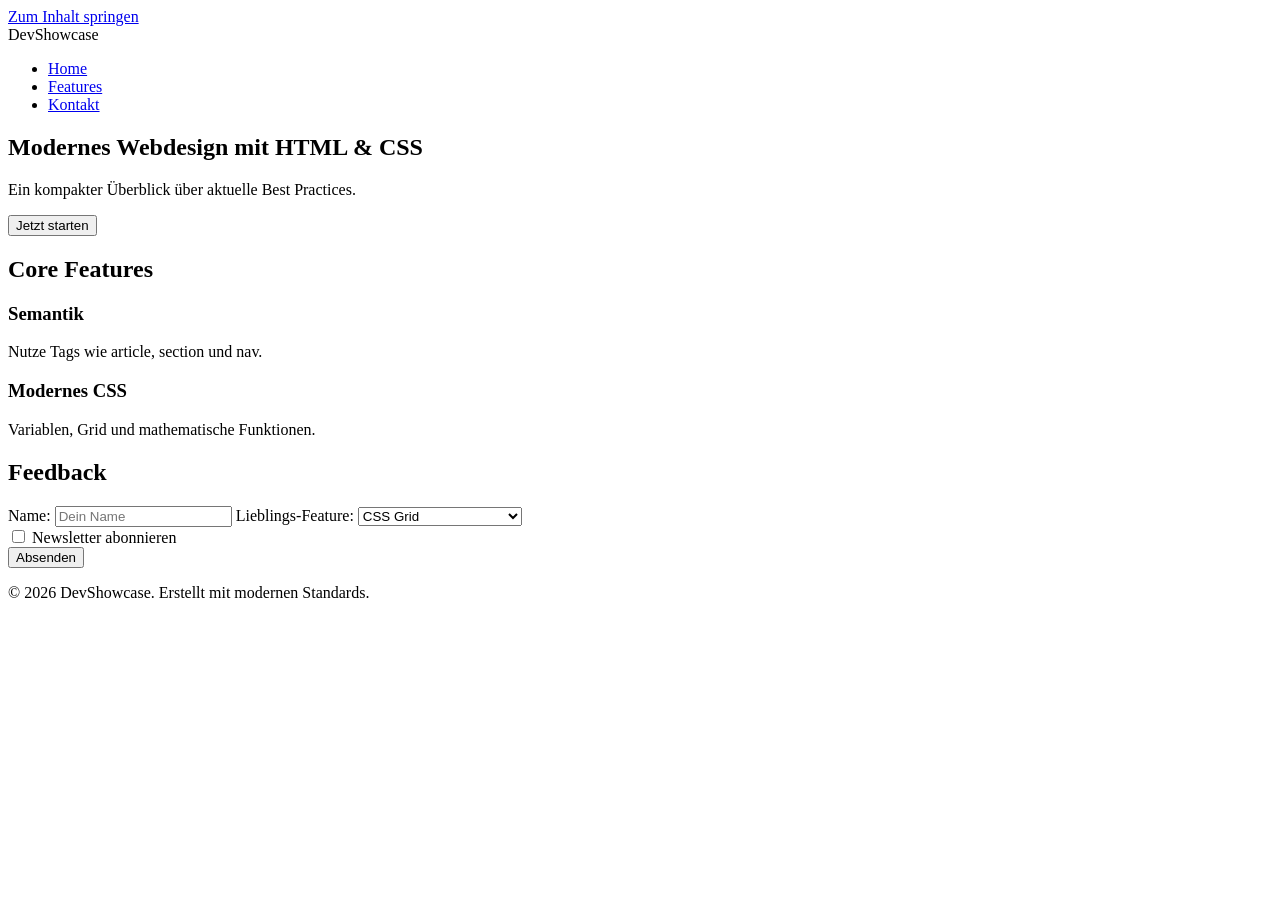
==== index.html @ 9e115ffb "neue index" ====
<!DOCTYPE html>
<!-- html: Legt die Sprache fest, wichtig für Screenreader und Suchmaschinen -->
<html lang="de">
<head>
    <!-- charset: Definiert die Zeichenkodierung (Umlaute wie ä, ö, ü werden korrekt dargestellt) -->
    <meta charset="UTF-8">
    
    <!-- viewport: Macht die Webseite responsiv (skaliert automatisch auf Smartphones) -->
    <meta name="viewport" content="width=device-width, initial-scale=1.0">
    
    <!-- title: Der Text, der oben im Browser-Tab steht -->
    <title>Modernes HTML5 & CSS Showcase</title>
    
    <!-- link: Verknüpft diese HTML-Datei mit der externen CSS-Style-Datei -->
    <link rel="stylesheet" href="style.css">
</head>
<body>

    <!-- header: Semantischer Tag für den Kopfbereich der Seite -->
    <header class="main-header">
        <!-- Skip-Link: Unsichtbarer Link für Tastatur-Nutzer, um die Navigation zu überspringen (Barrierefreiheit) -->
        <a href="#main-content" class="skip-link">Zum Inhalt springen</a>
        
        <!-- nav: Kennzeichnet den Navigationsbereich; aria-label beschreibt den Zweck für Screenreader -->
        <nav aria-label="Hauptnavigation">
            <div class="logo">DevShowcase</div>
            <!-- ul/li: Die sauberste Art, ein Navigationsmenü als Liste zu strukturieren -->
            <ul class="nav-links">
                <li><a href="#" class="active">Home</a></li>
                <!-- <li><a href="#">Features</a></li> -->
                 <li><a href="features.html" class="active">Features</a></li>
                <!-- <li><a href="#">Kontakt</a></li> -->
                <li><a href="kontakt.html" class="active">Kontakt</a></li>
            </ul>
        </nav>
    </header>

    <!-- main: Kennzeichnet den einzigartigen Hauptinhalt der Seite (wichtig für SEO) -->
    <main id="main-content" class="grid-container">
        
        <!-- section: Gruppiert thematisch zusammengehörige Inhalte -->
        <section class="hero shadow-md">
            <!-- h1: Die wichtigste Überschrift der Seite (darf nur einmal pro Seite vorkommen) -->
            <h1>Modernes Webdesign mit <span class="highlight">HTML & CSS</span></h1>
            <p>Ein kompakter Überblick über aktuelle Best Practices.</p>
            <!-- button: Für interaktive Klicks; 'type="button"' verhindert ungewolltes Absenden von Formularen -->
            <button type="button" class="btn btn-primary">Jetzt starten</button>
        </section>

        <section class="features">
            <!-- h2: Unterüberschrift der zweiten Ebene -->
            <h2>Core Features</h2>
            <div class="flex-cards">
                <!-- article: Für eigenständige Inhalte, die man theoretisch teilen oder kopieren könnte (z.B. Blogposts, Produktkarten) -->
                <article class="card">
                    <h3>Semantik</h3>
                    <p>Nutze Tags wie article, section und nav.</p>
                </article>
                <article class="card">
                    <h3>Modernes CSS</h3>
                    <p>Variablen, Grid und mathematische Funktionen.</p>
                </article>
            </div>
        </section>

        <section class="form-section">
            <h2>Feedback</h2>
            <!-- form: Container für Dateneingaben; 'action' bestimmt das Ziel, 'method="POST"' sendet Daten sicher -->
            <form action="#" method="POST" class="form-group">
                <!-- label: Beschriftung für das Eingabefeld; verknüpft über das 'for'-Attribut mit der 'id' des Inputs -->
                <label for="username">Name:</label>
                <!-- input: Eingabefeld; 'required' macht es zum Pflichtfeld, 'placeholder' zeigt einen Hinweistext -->
                <input type="text" id="username" name="username" placeholder="Dein Name" required>
                
                <label for="theme">Lieblings-Feature:</label>
                <!-- select/option: Erstellt ein Dropdown-Auswahlmenü -->
                <select id="theme" name="theme">
                    <option value="grid">CSS Grid</option>
                    <option value="variables">CSS Custom Properties</option>
                </select>

                <div class="checkbox-group">
                    <input type="checkbox" id="newsletter" name="newsletter">
                    <label for="newsletter">Newsletter abonnieren</label>
                </div>

                <!-- type="submit": Schickt die eingebetteten Formulardaten ab -->
                <button type="submit" class="btn btn-secondary">Absenden</button>
            </form>
        </section>

    </main>

    <!-- footer: Semantischer Tag für den Fussbereich (Impressum, Copyright etc.) -->
    <footer class="main-footer">
        <p>&copy; 2026 DevShowcase. Erstellt mit modernen Standards.</p>
    </footer>

</body>
</html>
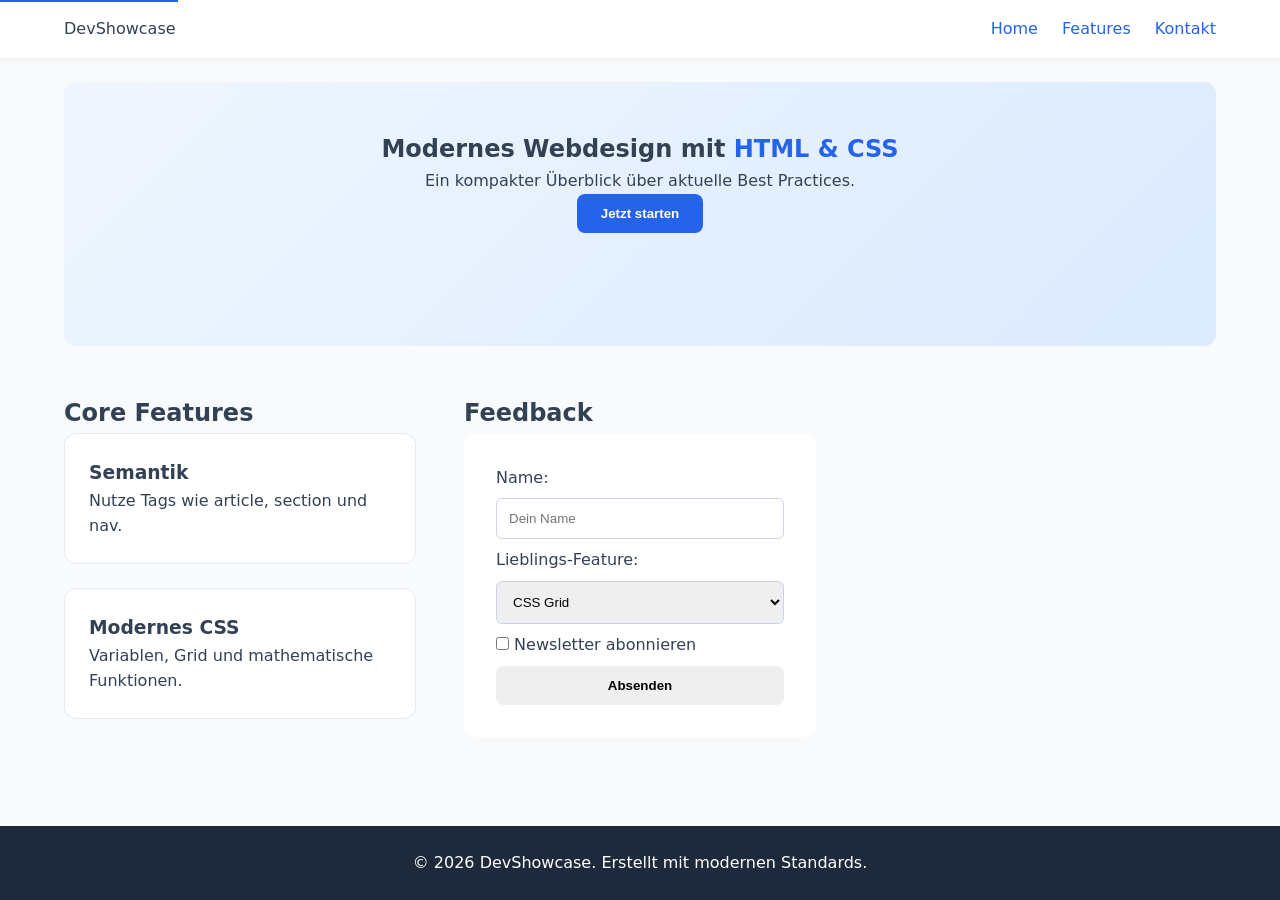
==== commit b42a27af: "css" ====
--- a/index.html
+++ b/index.html
@@ -12,7 +12,7 @@
     <title>Modernes HTML5 & CSS Showcase</title>
     
     <!-- link: Verknüpft diese HTML-Datei mit der externen CSS-Style-Datei -->
-    <link rel="stylesheet" href="style.css">
+    <link rel="stylesheet" href="css/style.css">
 </head>
 <body>
 
--- a/css/style.css
+++ b/css/style.css
@@ -0,0 +1,495 @@
+/* ==========================================================================
+   1. CSS CUSTOM PROPERTIES (VARIABLEN) & RESETS
+   ========================================================================== */
+
+/* :root: Globaler Selektor. Hier definierte Variablen gelten f�r das gesamte Dokument */
+:root {
+    /* CSS-Variablen starten immer mit '--'. Sie verhindern, dass man Farben st�ndig neu tippen muss */
+    --primary-color: #2563eb;
+    --secondary-color: #1e293b;
+    --text-color: #334155;
+    --bg-color: #f8fafc;
+    --white: #ffffff;
+    --gap-md: 1.5rem;
+    --radius-lg: 12px;
+    --transition-fast: all 0.3s ease; /* Definiert eine Standard-Animationszeit */
+}
+
+/* Modifizierter Box-Sizing Reset (* trifft alle Elemente, ::before/::after trifft alle Pseudo-Elemente) */
+*, *::before, *::after {
+    /* border-box: Verhindert, dass Padding und R�nder die gesetzte Breite/H�he eines Elements vergr�ssern */
+    box-sizing: border-box;
+    /* Entfernt standardm�ssige Browser-Abst�nde */
+    margin: 0;
+    padding: 0;
+}
+
+body {
+    /* system-ui: Nutzt die superschnelle Standardschriftart des jeweiligen Betriebssystems */
+    font-family: system-ui, -apple-system, sans-serif;
+    /* line-height: Erh�ht den Zeilenabstand f�r bessere Lesbarkeit */
+    line-height: 1.6;
+    /* var(): Ruft eine oben definierte CSS-Variable auf */
+    color: var(--text-color);
+    background-color: var(--bg-color);
+    
+    /* Sticky Footer Trick: Zwingt den Footer an den unteren Rand, selbst bei wenig Text */
+    display: flex;
+    flex-direction: column;
+    min-height: 100vh; /* 100vh = Volle H�he des sichtbaren Bildschirms */
+}
+
+/* ==========================================================================
+   2. BARRIEREFREIHEIT (ACCESSIBILITY)
+   ========================================================================== */
+
+.skip-link {
+    /* position: absolute: L�st das Element aus dem normalen Textfluss */
+    position: absolute;
+    /* top: -40px: Verschiebt den Link unsichtbar nach oben aus dem Bildschirm heraus */
+    top: -40px;
+    left: 0;
+    background: var(--primary-color);
+    color: var(--white);
+    padding: 8px;
+    /* z-index: Sorgt daf�r, dass der Link visuell �ber allen anderen Elementen liegt */
+    z-index: 100;
+    transition: top 0.2s;
+}
+
+/* :focus: Tritt in Kraft, wenn der Nutzer den Link mit der Tabulatortaste ansteuert */
+.skip-link:focus { 
+    /* Holt den Link zur�ck in den sichtbaren Bereich */
+    top: 0; 
+}
+
+/* ==========================================================================
+   3. FLEXBOX (EINDIMENSIONALES LAYOUT)
+   ========================================================================== */
+
+.main-header nav {
+    /* display: flex: Aktiviert die Flexbox-Steuerung f�r alle direkten Kindelemente */
+    display: flex;
+    /* justify-content: Verteilt die Elemente maximal (Logo links, Men� rechts) */
+    justify-content: space-between;
+    /* align-items: Zentriert die Elemente vertikal auf einer Linie */
+    align-items: center;
+    padding: 1rem 5%;
+    background: var(--white);
+    /* box-shadow: Erzeugt einen feinen, modernen Schattenwurf (X-Versatz, Y-Versatz, Unsch�rfe, Farbe) */
+    box-shadow: 0 2px 4px rgba(0,0,0,0.05);
+}
+
+.nav-links {
+    display: flex;
+    /* list-style: none: Entfernt die typischen Aufz�hlungspunkte der HTML-Liste */
+    list-style: none;
+    /* gap: Moderner Befehl, um Abst�nde direkt zwischen Flex-Elementen zu steuern (ohne margin-right) */
+    gap: var(--gap-md);
+}
+
+.nav-links a {
+    /* text-decoration: none: Entfernt den standardm�ssigen Unterstrich von Links */
+    text-decoration: none;
+    color: var(--text-color);
+    font-weight: 500;
+}
+
+.nav-links a.active {
+    color: var(--primary-color);
+}
+
+/* ==========================================================================
+   4. CSS GRID (ZWEIDIMENSIONALES LAYOUT)
+   ========================================================================== */
+
+.grid-container {
+    /* display: grid: Erstellt ein Raster aus Spalten und Zeilen */
+    display: grid;
+    /* repeat(auto-fit, minmax...): Das m�chtigste moderne responsive Layout-Werkzeug. 
+       Baut automatisch so viele Spalten wie nebeneinander passen. Eine Spalte ist dabei 
+       mindestens 300px breit, nutzt aber bei Platz�berschuss den restlichen Raum gleichm�ssig (1fr) */
+    grid-template-columns: repeat(auto-fit, minmax(300px, 1fr));
+    /* calc(): Erm�glicht mathematische Berechnungen im CSS (hier: 1.5rem * 2 = 3rem) */
+    gap: calc(var(--gap-md) * 2);
+    padding: var(--gap-md) 5%;
+    /* flex-grow: 1: Teil des Sticky Footer Tricks. Dehnt den Hauptbereich aus, um den Footer nach unten zu dr�cken */
+    flex-grow: 1;
+}
+
+/* ==========================================================================
+   5. MODERNE STYLING-BEFEHLE & EFFEKTE
+   ========================================================================== */
+
+.hero {
+    /* grid-column: 1 / -1: Befiehlt dem Element, sich �ber die gesamte Breite des Grids (Spalte 1 bis Ende) zu strecken */
+    grid-column: 1 / -1; 
+    /* linear-gradient: Erzeugt einen modernen, fliessenden Farbverlauf im Winkel von 135 Grad */
+    background: linear-gradient(135deg, #eff6ff 0%, #dbeafe 100%);
+    padding: 3rem;
+    border-radius: var(--radius-lg);
+    text-align: center;
+}
+
+.highlight {
+    color: var(--primary-color);
+    font-weight: bold;
+}
+
+.flex-cards {
+    display: flex;
+    flex-direction: column; /* Stapelt die Karten innerhalb dieser Grid-Zelle untereinander */
+    gap: var(--gap-md);
+}
+
+.card {
+    background: var(--white);
+    padding: 1.5rem;
+    border-radius: var(--radius-lg);
+    border: 1px solid #e2e8f0;
+    /* transition: Steuert die fl�ssige Animation, wenn sich Styles �ndern (z. B. beim Hovern) */
+    transition: var(--transition-fast);
+}
+
+/* :hover: Tritt in Kraft, wenn der Mauszeiger �ber der Karte schwebt */
+.card:hover {
+    /* transform: translateY: Verschiebt das Element leicht nach oben (3D-Effekt) */
+    transform: translateY(-5px);
+    /* Macht den Schatten beim Hovern tiefer, um das "Anheben" optisch zu verst�rken */
+    box-shadow: 0 10px 15px -3px rgba(0, 0, 0, 0.1);
+}
+
+.btn {
+    padding: 0.75rem 1.5rem;
+    border: none;
+    border-radius: 8px;
+    /* cursor: pointer: �ndert den Mauszeiger in eine Klick-Hand */
+    cursor: pointer;
+    font-weight: 600;
+    transition: var(--transition-fast);
+}
+
+.btn-primary { background: var(--primary-color); color: var(--white); }
+/* filter: brightness(): Macht die Farbe beim Hovern ganz einfach ohne neuen Farbcode 20% heller */
+.btn-primary:hover { filter: brightness(1.2); }
+
+.form-group {
+    display: flex;
+    flex-direction: column;
+    gap: 0.5rem;
+    background: var(--white);
+    padding: 2rem;
+    border-radius: var(--radius-lg);
+}
+
+input[type="text"], select {
+    padding: 0.75rem;
+    border: 1px solid #cbd5e1;
+    border-radius: 6px;
+    width: 100%;
+}
+
+/* :focus: Wird aktiv, wenn man in das Eingabefeld hineinklickt oder hineintabbt */
+input:focus {
+    /* outline: Erstellt einen modernen, barrierefreien Fokus-Ring um das Feld */
+    outline: 2px solid var(--primary-color);
+    /* outline-offset: Schafft etwas Abstand zwischen dem Eingabefeld und dem Fokus-Ring */
+    outline-offset: 2px;
+}
+
+/* ==========================================================================
+   6. RESPONSIVENESS VIA MEDIA QUERIES
+   ========================================================================== */
+
+/* @media: Weist den Browser an, diese Stile NUR auszuf�hren, wenn die Bedingung zutrifft */
+@media (max-width: 768px) {
+    /* Wenn der Bildschirm schmaler als 768px ist (z.B. Tablets/Smartphones), greift dieser Code: */
+    .main-header nav {
+        /* Schaltet die Navigation von nebeneinander (row) auf untereinander (column) um */
+        flex-direction: column;
+        gap: 1rem;
+    }
+}
+
+.main-footer {
+    background: var(--secondary-color);
+    color: var(--white);
+    text-align: center;
+    padding: 1.5rem;
+    /* margin-top: auto: Der finale Teil des Sticky Footer Tricks. Schiebt den Footer ganz nach unten */
+    margin-top: auto;
+}
+
+/* ==========================================================================
+   7. LAYOUT F�R DIE FEATURES-SEITE
+   ========================================================================== */
+
+.features-main {
+    display: flex;
+    flex-direction: column;
+    gap: 3rem;
+    padding: 3rem 5%;
+    flex-grow: 1;
+}
+
+.features-hero {
+    text-align: center;
+    max-width: 800px;
+    margin: 0 auto;
+}
+
+.features-hero h1 {
+    font-size: 2.5rem;
+    color: var(--secondary-color);
+    margin-bottom: 1rem;
+}
+
+/* Spezielles Grid f�r die Feature-Karten */
+.features-grid {
+    display: grid;
+    /* Erstellt Spalten, die mindestens 250px breit sind */
+    grid-template-columns: repeat(auto-fit, minmax(250px, 1fr));
+    gap: var(--gap-md);
+}
+
+.feature-card {
+    background: var(--white);
+    padding: 2.5rem 2rem;
+    border-radius: var(--radius-lg);
+    border: 1px solid #e2e8f0;
+    text-align: center;
+    box-shadow: 0 4px 6px -1px rgba(0, 0, 0, 0.05);
+    transition: var(--transition-fast);
+}
+
+.feature-card:hover {
+    transform: translateY(-8px);
+    box-shadow: 0 20px 25px -5px rgba(0, 0, 0, 0.1);
+    border-color: var(--primary-color);
+}
+
+.feature-icon {
+    font-size: 3rem;
+    margin-bottom: 1rem;
+    /* Pulsierender Effekt beim Laden (siehe @keyframes pulse unten) */
+    animation: pulse 2s infinite ease-in-out;
+}
+
+/* ==========================================================================
+   8. MODERNES CSS-ANIMATIONS SYSTEM (@keyframes)
+   ========================================================================== */
+
+/* Animation 1: Sanftes Einblenden (Fade In) */
+@keyframes fadeIn {
+    from {
+        opacity: 0;
+    }
+    to {
+        opacity: 1;
+    }
+}
+
+/* Animation 2: Von unten nach oben hineinsliden (Slide Up) */
+@keyframes slideUp {
+    from {
+        opacity: 0;
+        transform: translateY(30px);
+    }
+    to {
+        opacity: 1;
+        transform: translateY(0);
+    }
+}
+
+/* Animation 3: Kontinuierliches Pulsieren f�r die Icons */
+@keyframes pulse {
+    0%, 100% {
+        transform: scale(1);
+    }
+    50% {
+        transform: scale(1.15);
+    }
+}
+
+/* ==========================================================================
+   9. ANIMATIONS-KLASSEN (ANWENDUNG AUF HTML-ELEMENTE)
+   ========================================================================== */
+
+.animate-fade-in {
+    /* animation: Name, Dauer, Kurve, sorgt daf�r, dass das Element am Ende sichtbar bleibt (forwards) */
+    animation: fadeIn 1s ease-out forwards;
+}
+
+.animate-slide-up {
+    animation: slideUp 0.8s cubic-bezier(0.25, 1, 0.5, 1) forwards;
+    /* Sichtbarkeit vor dem Animationsstart auf 0 setzen (verhindert Aufblitzen) */
+    opacity: 0; 
+    
+    /* Nutzt die im HTML definierte inline-variable (--delay), um die Karten nacheinander einzublenden */
+    animation-delay: calc(var(--delay) * 0.15s);
+}
+
+/* Barrierefreiheit: Schaltet Animationen komplett ab, wenn der Nutzer dies im Betriebssystem eingestellt hat */
+@media (prefers-reduced-motion: reduce) {
+    *, ::before, ::after {
+        animation-delay: -1ms !important;
+        animation-duration: 1ms !important;
+        animation-iteration-count: 1 !important;
+        background-attachment: scroll !important;
+        scroll-behavior: auto !important;
+        transition-duration: 0s !important;
+        transition-delay: 0s !important;
+    }
+}
+
+/* ==========================================================================
+   10. REINES CSS HAMBURGER-MEN� (CHECKBOX-HACK) & LAYOUT
+   ========================================================================== */
+
+/* Die Checkbox selbst wird komplett ausgeblendet */
+.menu-checkbox {
+    display: none;
+}
+
+/* Das Hamburger-Icon ist auf grossen Bildschirmen standardm�ssig unsichtbar */
+.hamburger-button {
+    display: none;
+    flex-direction: column;
+    justify-content: space-between;
+    width: 30px;
+    height: 21px;
+    cursor: pointer;
+    z-index: 1000; /* Liegt immer �ber dem Men� */
+}
+
+/* Die drei Querstriche des Hamburgers */
+.hamburger-line {
+    width: 100%;
+    height: 3px;
+    background-color: var(--secondary-color);
+    border-radius: 3px;
+    transition: var(--transition-fast); /* Erm�glicht die Verwandlung zum 'X' */
+}
+
+/* ==========================================================================
+   11. RESPONSIVE NAVIGATION (MOBILE FIRST / BREAKPOINT)
+   ========================================================================== */
+
+@media (max-width: 768px) {
+    /* Macht die Nav-Container-Box auf Smartphones flexibel */
+    .nav-container {
+        display: flex;
+        justify-content: space-between;
+        align-items: center;
+        width: 100%;
+    }
+
+    /* Zeigt das Hamburger-Icon auf mobilen Ger�ten an */
+    .hamburger-button {
+        display: flex;
+    }
+
+    /* Das Men� wird mobil als Vollbild- oder Ausklapp-Overlays formatiert */
+    .nav-links {
+        display: flex;
+        flex-direction: column;
+        justify-content: center;
+        align-items: center;
+        
+        /* Fixiert das Men� �ber den gesamten Bildschirm */
+        position: fixed;
+        top: 0;
+        right: -100%; /* Startet unsichtbar ausserhalb des rechten Bildschirmrands */
+        width: 100%;
+        height: 100vh;
+        background-color: rgba(255, 255, 255, 0.98);
+        backdrop-filter: blur(10px); /* Moderner Milchglas-Effekt */
+        
+        gap: 2rem;
+        transition: right 0.4s cubic-bezier(0.77, 0.2, 0.05, 1);
+        z-index: 999;
+    }
+
+    .nav-links a {
+        font-size: 1.5rem; /* Gr�ssere Links f�r Touch-Bedienung */
+    }
+
+    /* ==========================================================================
+       DIE CSS-MAGIE: WENN DIE CHECKBOX AKTIV (~ SELEKTOR) IST
+       ========================================================================== */
+    
+    /* Wenn die Checkbox angeklickt ist, schiebe das Men� ins Bild (right: 0) */
+    .menu-checkbox:checked ~ .nav-links {
+        right: 0;
+    }
+
+    /* ANIMATION DES HAMBURGER-ICONS ZUM EINEM "X" */
+    
+    /* Oberer Strich rotiert nach unten */
+    .menu-checkbox:checked ~ .hamburger-button .hamburger-line:nth-child(1) {
+        transform: translateY(9px) rotate(45deg);
+    }
+
+    /* Mittlerer Strich wird unsichtbar */
+    .menu-checkbox:checked ~ .hamburger-button .hamburger-line:nth-child(2) {
+        opacity: 0;
+    }
+
+    /* Unterer Strich rotiert nach oben */
+    .menu-checkbox:checked ~ .hamburger-button .hamburger-line:nth-cell(3), /* Fallback */
+    .menu-checkbox:checked ~ .hamburger-button .hamburger-line:nth-child(3) {
+        transform: translateY(-9px) rotate(-45deg);
+    }
+}
+
+/* ==========================================================================
+   12. LAYOUT F�R DIE KONTAKTSEITE
+   ========================================================================== */
+
+.contact-main {
+    display: flex;
+    justify-content: center;
+    align-items: center;
+    flex-grow: 1;
+    padding: 2rem;
+}
+
+.contact-card {
+    background: var(--white);
+    padding: 3rem;
+    border-radius: var(--radius-lg);
+    box-shadow: 0 4px 20px rgba(0, 0, 0, 0.05);
+    text-align: center;
+    max-width: 500px;
+    width: 100%;
+}
+
+.contact-card h1 {
+    margin-bottom: 1rem;
+    color: var(--secondary-color);
+}
+
+.contact-card p {
+    color: var(--text-color);
+    margin-bottom: 2rem;
+}
+
+.contact-info {
+    display: flex;
+    flex-direction: column;
+    gap: 1.5rem;
+}
+
+.info-item {
+    display: flex;
+    align-items: center;
+    justify-content: center;
+    gap: 1rem;
+    padding: 1rem;
+    background: var(--bg-color);
+    border-radius: 8px;
+}
+
+.info-item span {
+    font-size: 1.5rem;
+}
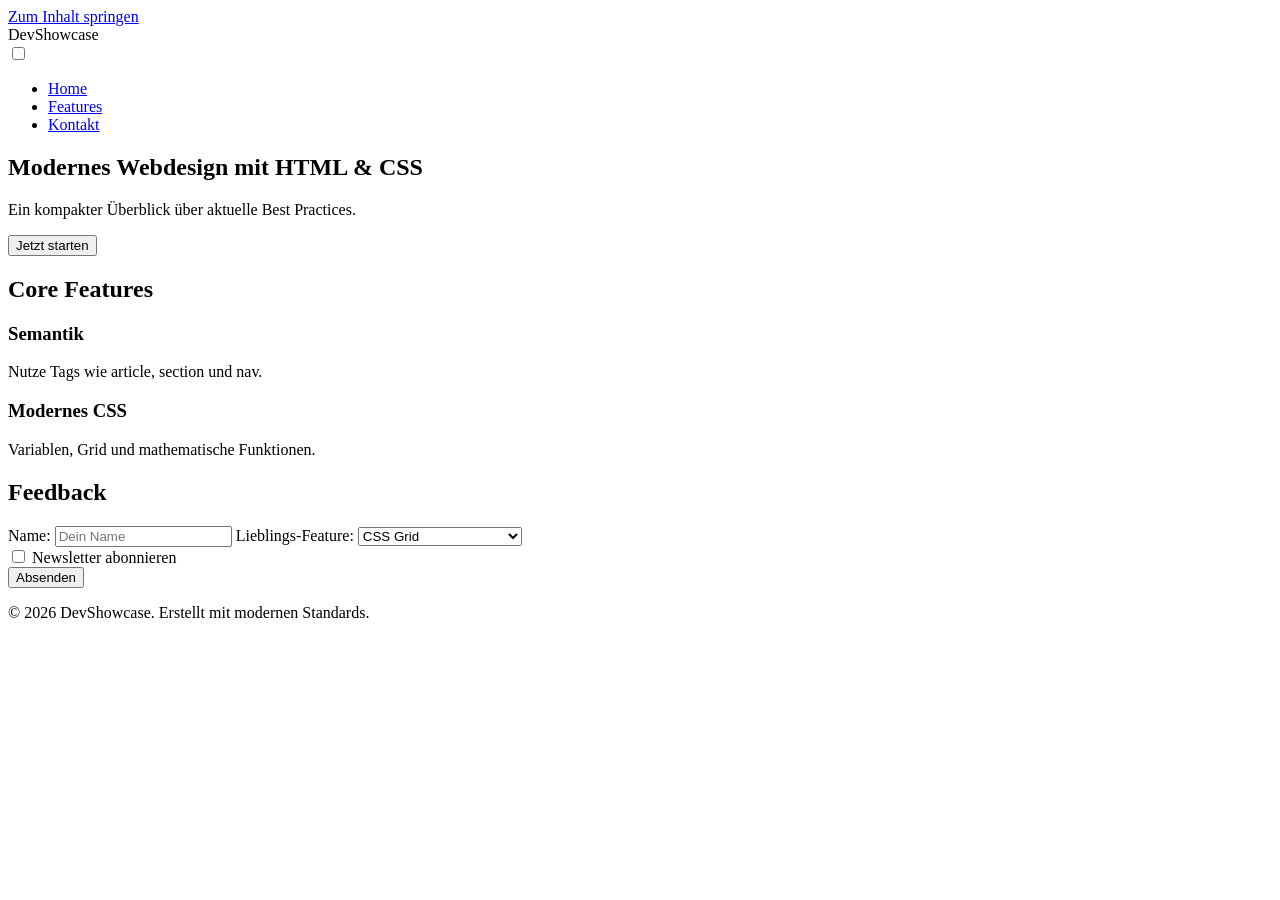
==== commit 0735abcd: "hamburger menue" ====
--- a/index.html
+++ b/index.html
@@ -12,7 +12,7 @@
     <title>Modernes HTML5 & CSS Showcase</title>
     
     <!-- link: Verknüpft diese HTML-Datei mit der externen CSS-Style-Datei -->
-    <link rel="stylesheet" href="css/style.css">
+    <link rel="stylesheet" href="style.css">
 </head>
 <body>
 
@@ -24,6 +24,18 @@
         <!-- nav: Kennzeichnet den Navigationsbereich; aria-label beschreibt den Zweck für Screenreader -->
         <nav aria-label="Hauptnavigation">
             <div class="logo">DevShowcase</div>
+
+             <!-- SCHRITT 1: Die unsichtbare Checkbox, die den Zustand (offen/zu) speichert -->
+            <input type="checkbox" id="menu-toggle" class="menu-checkbox">
+            
+            <!-- SCHRITT 2: Das sichtbare Hamburger-Icon (Label steuert die Checkbox) -->
+            <label for="menu-toggle" class="hamburger-button" aria-label="Menü öffnen/schliessen">
+                <span class="hamburger-line"></span>
+                <span class="hamburger-line"></span>
+                <span class="hamburger-line"></span>
+            </label>
+
+
             <!-- ul/li: Die sauberste Art, ein Navigationsmenü als Liste zu strukturieren -->
             <ul class="nav-links">
                 <li><a href="#" class="active">Home</a></li>
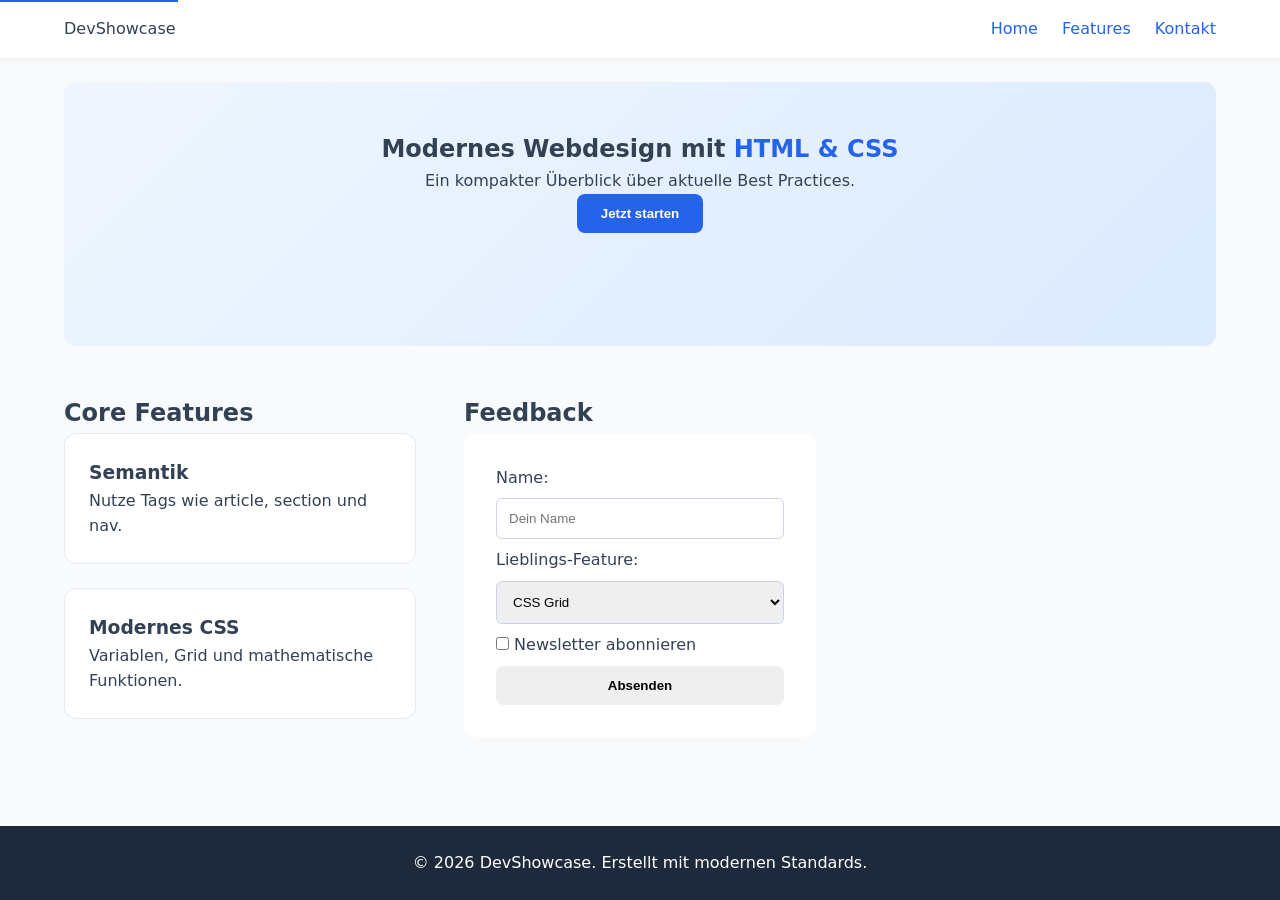
==== commit f2f70b1c: "Update index.html" ====
--- a/index.html
+++ b/index.html
@@ -12,7 +12,7 @@
     <title>Modernes HTML5 & CSS Showcase</title>
     
     <!-- link: Verknüpft diese HTML-Datei mit der externen CSS-Style-Datei -->
-    <link rel="stylesheet" href="style.css">
+    <link rel="stylesheet" href="css/style.css">
 </head>
 <body>
 
--- a/css/style.css
+++ b/css/style.css
@@ -0,0 +1,495 @@
+/* ==========================================================================
+   1. CSS CUSTOM PROPERTIES (VARIABLEN) & RESETS
+   ========================================================================== */
+
+/* :root: Globaler Selektor. Hier definierte Variablen gelten f�r das gesamte Dokument */
+:root {
+    /* CSS-Variablen starten immer mit '--'. Sie verhindern, dass man Farben st�ndig neu tippen muss */
+    --primary-color: #2563eb;
+    --secondary-color: #1e293b;
+    --text-color: #334155;
+    --bg-color: #f8fafc;
+    --white: #ffffff;
+    --gap-md: 1.5rem;
+    --radius-lg: 12px;
+    --transition-fast: all 0.3s ease; /* Definiert eine Standard-Animationszeit */
+}
+
+/* Modifizierter Box-Sizing Reset (* trifft alle Elemente, ::before/::after trifft alle Pseudo-Elemente) */
+*, *::before, *::after {
+    /* border-box: Verhindert, dass Padding und R�nder die gesetzte Breite/H�he eines Elements vergr�ssern */
+    box-sizing: border-box;
+    /* Entfernt standardm�ssige Browser-Abst�nde */
+    margin: 0;
+    padding: 0;
+}
+
+body {
+    /* system-ui: Nutzt die superschnelle Standardschriftart des jeweiligen Betriebssystems */
+    font-family: system-ui, -apple-system, sans-serif;
+    /* line-height: Erh�ht den Zeilenabstand f�r bessere Lesbarkeit */
+    line-height: 1.6;
+    /* var(): Ruft eine oben definierte CSS-Variable auf */
+    color: var(--text-color);
+    background-color: var(--bg-color);
+    
+    /* Sticky Footer Trick: Zwingt den Footer an den unteren Rand, selbst bei wenig Text */
+    display: flex;
+    flex-direction: column;
+    min-height: 100vh; /* 100vh = Volle H�he des sichtbaren Bildschirms */
+}
+
+/* ==========================================================================
+   2. BARRIEREFREIHEIT (ACCESSIBILITY)
+   ========================================================================== */
+
+.skip-link {
+    /* position: absolute: L�st das Element aus dem normalen Textfluss */
+    position: absolute;
+    /* top: -40px: Verschiebt den Link unsichtbar nach oben aus dem Bildschirm heraus */
+    top: -40px;
+    left: 0;
+    background: var(--primary-color);
+    color: var(--white);
+    padding: 8px;
+    /* z-index: Sorgt daf�r, dass der Link visuell �ber allen anderen Elementen liegt */
+    z-index: 100;
+    transition: top 0.2s;
+}
+
+/* :focus: Tritt in Kraft, wenn der Nutzer den Link mit der Tabulatortaste ansteuert */
+.skip-link:focus { 
+    /* Holt den Link zur�ck in den sichtbaren Bereich */
+    top: 0; 
+}
+
+/* ==========================================================================
+   3. FLEXBOX (EINDIMENSIONALES LAYOUT)
+   ========================================================================== */
+
+.main-header nav {
+    /* display: flex: Aktiviert die Flexbox-Steuerung f�r alle direkten Kindelemente */
+    display: flex;
+    /* justify-content: Verteilt die Elemente maximal (Logo links, Men� rechts) */
+    justify-content: space-between;
+    /* align-items: Zentriert die Elemente vertikal auf einer Linie */
+    align-items: center;
+    padding: 1rem 5%;
+    background: var(--white);
+    /* box-shadow: Erzeugt einen feinen, modernen Schattenwurf (X-Versatz, Y-Versatz, Unsch�rfe, Farbe) */
+    box-shadow: 0 2px 4px rgba(0,0,0,0.05);
+}
+
+.nav-links {
+    display: flex;
+    /* list-style: none: Entfernt die typischen Aufz�hlungspunkte der HTML-Liste */
+    list-style: none;
+    /* gap: Moderner Befehl, um Abst�nde direkt zwischen Flex-Elementen zu steuern (ohne margin-right) */
+    gap: var(--gap-md);
+}
+
+.nav-links a {
+    /* text-decoration: none: Entfernt den standardm�ssigen Unterstrich von Links */
+    text-decoration: none;
+    color: var(--text-color);
+    font-weight: 500;
+}
+
+.nav-links a.active {
+    color: var(--primary-color);
+}
+
+/* ==========================================================================
+   4. CSS GRID (ZWEIDIMENSIONALES LAYOUT)
+   ========================================================================== */
+
+.grid-container {
+    /* display: grid: Erstellt ein Raster aus Spalten und Zeilen */
+    display: grid;
+    /* repeat(auto-fit, minmax...): Das m�chtigste moderne responsive Layout-Werkzeug. 
+       Baut automatisch so viele Spalten wie nebeneinander passen. Eine Spalte ist dabei 
+       mindestens 300px breit, nutzt aber bei Platz�berschuss den restlichen Raum gleichm�ssig (1fr) */
+    grid-template-columns: repeat(auto-fit, minmax(300px, 1fr));
+    /* calc(): Erm�glicht mathematische Berechnungen im CSS (hier: 1.5rem * 2 = 3rem) */
+    gap: calc(var(--gap-md) * 2);
+    padding: var(--gap-md) 5%;
+    /* flex-grow: 1: Teil des Sticky Footer Tricks. Dehnt den Hauptbereich aus, um den Footer nach unten zu dr�cken */
+    flex-grow: 1;
+}
+
+/* ==========================================================================
+   5. MODERNE STYLING-BEFEHLE & EFFEKTE
+   ========================================================================== */
+
+.hero {
+    /* grid-column: 1 / -1: Befiehlt dem Element, sich �ber die gesamte Breite des Grids (Spalte 1 bis Ende) zu strecken */
+    grid-column: 1 / -1; 
+    /* linear-gradient: Erzeugt einen modernen, fliessenden Farbverlauf im Winkel von 135 Grad */
+    background: linear-gradient(135deg, #eff6ff 0%, #dbeafe 100%);
+    padding: 3rem;
+    border-radius: var(--radius-lg);
+    text-align: center;
+}
+
+.highlight {
+    color: var(--primary-color);
+    font-weight: bold;
+}
+
+.flex-cards {
+    display: flex;
+    flex-direction: column; /* Stapelt die Karten innerhalb dieser Grid-Zelle untereinander */
+    gap: var(--gap-md);
+}
+
+.card {
+    background: var(--white);
+    padding: 1.5rem;
+    border-radius: var(--radius-lg);
+    border: 1px solid #e2e8f0;
+    /* transition: Steuert die fl�ssige Animation, wenn sich Styles �ndern (z. B. beim Hovern) */
+    transition: var(--transition-fast);
+}
+
+/* :hover: Tritt in Kraft, wenn der Mauszeiger �ber der Karte schwebt */
+.card:hover {
+    /* transform: translateY: Verschiebt das Element leicht nach oben (3D-Effekt) */
+    transform: translateY(-5px);
+    /* Macht den Schatten beim Hovern tiefer, um das "Anheben" optisch zu verst�rken */
+    box-shadow: 0 10px 15px -3px rgba(0, 0, 0, 0.1);
+}
+
+.btn {
+    padding: 0.75rem 1.5rem;
+    border: none;
+    border-radius: 8px;
+    /* cursor: pointer: �ndert den Mauszeiger in eine Klick-Hand */
+    cursor: pointer;
+    font-weight: 600;
+    transition: var(--transition-fast);
+}
+
+.btn-primary { background: var(--primary-color); color: var(--white); }
+/* filter: brightness(): Macht die Farbe beim Hovern ganz einfach ohne neuen Farbcode 20% heller */
+.btn-primary:hover { filter: brightness(1.2); }
+
+.form-group {
+    display: flex;
+    flex-direction: column;
+    gap: 0.5rem;
+    background: var(--white);
+    padding: 2rem;
+    border-radius: var(--radius-lg);
+}
+
+input[type="text"], select {
+    padding: 0.75rem;
+    border: 1px solid #cbd5e1;
+    border-radius: 6px;
+    width: 100%;
+}
+
+/* :focus: Wird aktiv, wenn man in das Eingabefeld hineinklickt oder hineintabbt */
+input:focus {
+    /* outline: Erstellt einen modernen, barrierefreien Fokus-Ring um das Feld */
+    outline: 2px solid var(--primary-color);
+    /* outline-offset: Schafft etwas Abstand zwischen dem Eingabefeld und dem Fokus-Ring */
+    outline-offset: 2px;
+}
+
+/* ==========================================================================
+   6. RESPONSIVENESS VIA MEDIA QUERIES
+   ========================================================================== */
+
+/* @media: Weist den Browser an, diese Stile NUR auszuf�hren, wenn die Bedingung zutrifft */
+@media (max-width: 768px) {
+    /* Wenn der Bildschirm schmaler als 768px ist (z.B. Tablets/Smartphones), greift dieser Code: */
+    .main-header nav {
+        /* Schaltet die Navigation von nebeneinander (row) auf untereinander (column) um */
+        flex-direction: column;
+        gap: 1rem;
+    }
+}
+
+.main-footer {
+    background: var(--secondary-color);
+    color: var(--white);
+    text-align: center;
+    padding: 1.5rem;
+    /* margin-top: auto: Der finale Teil des Sticky Footer Tricks. Schiebt den Footer ganz nach unten */
+    margin-top: auto;
+}
+
+/* ==========================================================================
+   7. LAYOUT F�R DIE FEATURES-SEITE
+   ========================================================================== */
+
+.features-main {
+    display: flex;
+    flex-direction: column;
+    gap: 3rem;
+    padding: 3rem 5%;
+    flex-grow: 1;
+}
+
+.features-hero {
+    text-align: center;
+    max-width: 800px;
+    margin: 0 auto;
+}
+
+.features-hero h1 {
+    font-size: 2.5rem;
+    color: var(--secondary-color);
+    margin-bottom: 1rem;
+}
+
+/* Spezielles Grid f�r die Feature-Karten */
+.features-grid {
+    display: grid;
+    /* Erstellt Spalten, die mindestens 250px breit sind */
+    grid-template-columns: repeat(auto-fit, minmax(250px, 1fr));
+    gap: var(--gap-md);
+}
+
+.feature-card {
+    background: var(--white);
+    padding: 2.5rem 2rem;
+    border-radius: var(--radius-lg);
+    border: 1px solid #e2e8f0;
+    text-align: center;
+    box-shadow: 0 4px 6px -1px rgba(0, 0, 0, 0.05);
+    transition: var(--transition-fast);
+}
+
+.feature-card:hover {
+    transform: translateY(-8px);
+    box-shadow: 0 20px 25px -5px rgba(0, 0, 0, 0.1);
+    border-color: var(--primary-color);
+}
+
+.feature-icon {
+    font-size: 3rem;
+    margin-bottom: 1rem;
+    /* Pulsierender Effekt beim Laden (siehe @keyframes pulse unten) */
+    animation: pulse 2s infinite ease-in-out;
+}
+
+/* ==========================================================================
+   8. MODERNES CSS-ANIMATIONS SYSTEM (@keyframes)
+   ========================================================================== */
+
+/* Animation 1: Sanftes Einblenden (Fade In) */
+@keyframes fadeIn {
+    from {
+        opacity: 0;
+    }
+    to {
+        opacity: 1;
+    }
+}
+
+/* Animation 2: Von unten nach oben hineinsliden (Slide Up) */
+@keyframes slideUp {
+    from {
+        opacity: 0;
+        transform: translateY(30px);
+    }
+    to {
+        opacity: 1;
+        transform: translateY(0);
+    }
+}
+
+/* Animation 3: Kontinuierliches Pulsieren f�r die Icons */
+@keyframes pulse {
+    0%, 100% {
+        transform: scale(1);
+    }
+    50% {
+        transform: scale(1.15);
+    }
+}
+
+/* ==========================================================================
+   9. ANIMATIONS-KLASSEN (ANWENDUNG AUF HTML-ELEMENTE)
+   ========================================================================== */
+
+.animate-fade-in {
+    /* animation: Name, Dauer, Kurve, sorgt daf�r, dass das Element am Ende sichtbar bleibt (forwards) */
+    animation: fadeIn 1s ease-out forwards;
+}
+
+.animate-slide-up {
+    animation: slideUp 0.8s cubic-bezier(0.25, 1, 0.5, 1) forwards;
+    /* Sichtbarkeit vor dem Animationsstart auf 0 setzen (verhindert Aufblitzen) */
+    opacity: 0; 
+    
+    /* Nutzt die im HTML definierte inline-variable (--delay), um die Karten nacheinander einzublenden */
+    animation-delay: calc(var(--delay) * 0.15s);
+}
+
+/* Barrierefreiheit: Schaltet Animationen komplett ab, wenn der Nutzer dies im Betriebssystem eingestellt hat */
+@media (prefers-reduced-motion: reduce) {
+    *, ::before, ::after {
+        animation-delay: -1ms !important;
+        animation-duration: 1ms !important;
+        animation-iteration-count: 1 !important;
+        background-attachment: scroll !important;
+        scroll-behavior: auto !important;
+        transition-duration: 0s !important;
+        transition-delay: 0s !important;
+    }
+}
+
+/* ==========================================================================
+   10. REINES CSS HAMBURGER-MEN� (CHECKBOX-HACK) & LAYOUT
+   ========================================================================== */
+
+/* Die Checkbox selbst wird komplett ausgeblendet */
+.menu-checkbox {
+    display: none;
+}
+
+/* Das Hamburger-Icon ist auf grossen Bildschirmen standardm�ssig unsichtbar */
+.hamburger-button {
+    display: none;
+    flex-direction: column;
+    justify-content: space-between;
+    width: 30px;
+    height: 21px;
+    cursor: pointer;
+    z-index: 1000; /* Liegt immer �ber dem Men� */
+}
+
+/* Die drei Querstriche des Hamburgers */
+.hamburger-line {
+    width: 100%;
+    height: 3px;
+    background-color: var(--secondary-color);
+    border-radius: 3px;
+    transition: var(--transition-fast); /* Erm�glicht die Verwandlung zum 'X' */
+}
+
+/* ==========================================================================
+   11. RESPONSIVE NAVIGATION (MOBILE FIRST / BREAKPOINT)
+   ========================================================================== */
+
+@media (max-width: 768px) {
+    /* Macht die Nav-Container-Box auf Smartphones flexibel */
+    .nav-container {
+        display: flex;
+        justify-content: space-between;
+        align-items: center;
+        width: 100%;
+    }
+
+    /* Zeigt das Hamburger-Icon auf mobilen Ger�ten an */
+    .hamburger-button {
+        display: flex;
+    }
+
+    /* Das Men� wird mobil als Vollbild- oder Ausklapp-Overlays formatiert */
+    .nav-links {
+        display: flex;
+        flex-direction: column;
+        justify-content: center;
+        align-items: center;
+        
+        /* Fixiert das Men� �ber den gesamten Bildschirm */
+        position: fixed;
+        top: 0;
+        right: -100%; /* Startet unsichtbar ausserhalb des rechten Bildschirmrands */
+        width: 100%;
+        height: 100vh;
+        background-color: rgba(255, 255, 255, 0.98);
+        backdrop-filter: blur(10px); /* Moderner Milchglas-Effekt */
+        
+        gap: 2rem;
+        transition: right 0.4s cubic-bezier(0.77, 0.2, 0.05, 1);
+        z-index: 999;
+    }
+
+    .nav-links a {
+        font-size: 1.5rem; /* Gr�ssere Links f�r Touch-Bedienung */
+    }
+
+    /* ==========================================================================
+       DIE CSS-MAGIE: WENN DIE CHECKBOX AKTIV (~ SELEKTOR) IST
+       ========================================================================== */
+    
+    /* Wenn die Checkbox angeklickt ist, schiebe das Men� ins Bild (right: 0) */
+    .menu-checkbox:checked ~ .nav-links {
+        right: 0;
+    }
+
+    /* ANIMATION DES HAMBURGER-ICONS ZUM EINEM "X" */
+    
+    /* Oberer Strich rotiert nach unten */
+    .menu-checkbox:checked ~ .hamburger-button .hamburger-line:nth-child(1) {
+        transform: translateY(9px) rotate(45deg);
+    }
+
+    /* Mittlerer Strich wird unsichtbar */
+    .menu-checkbox:checked ~ .hamburger-button .hamburger-line:nth-child(2) {
+        opacity: 0;
+    }
+
+    /* Unterer Strich rotiert nach oben */
+    .menu-checkbox:checked ~ .hamburger-button .hamburger-line:nth-cell(3), /* Fallback */
+    .menu-checkbox:checked ~ .hamburger-button .hamburger-line:nth-child(3) {
+        transform: translateY(-9px) rotate(-45deg);
+    }
+}
+
+/* ==========================================================================
+   12. LAYOUT F�R DIE KONTAKTSEITE
+   ========================================================================== */
+
+.contact-main {
+    display: flex;
+    justify-content: center;
+    align-items: center;
+    flex-grow: 1;
+    padding: 2rem;
+}
+
+.contact-card {
+    background: var(--white);
+    padding: 3rem;
+    border-radius: var(--radius-lg);
+    box-shadow: 0 4px 20px rgba(0, 0, 0, 0.05);
+    text-align: center;
+    max-width: 500px;
+    width: 100%;
+}
+
+.contact-card h1 {
+    margin-bottom: 1rem;
+    color: var(--secondary-color);
+}
+
+.contact-card p {
+    color: var(--text-color);
+    margin-bottom: 2rem;
+}
+
+.contact-info {
+    display: flex;
+    flex-direction: column;
+    gap: 1.5rem;
+}
+
+.info-item {
+    display: flex;
+    align-items: center;
+    justify-content: center;
+    gap: 1rem;
+    padding: 1rem;
+    background: var(--bg-color);
+    border-radius: 8px;
+}
+
+.info-item span {
+    font-size: 1.5rem;
+}
